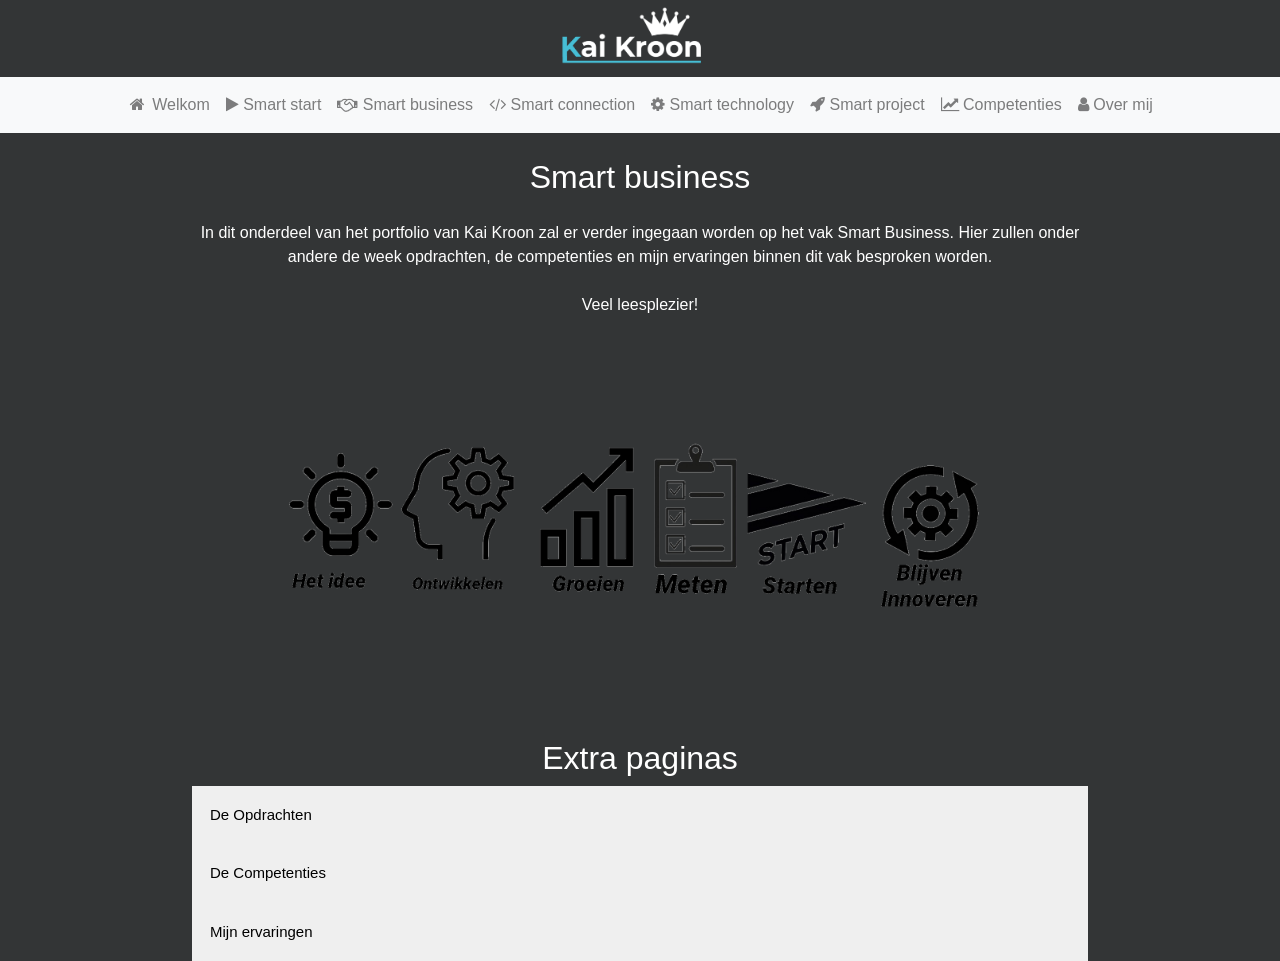
==== business.html @ f6bb84c5 "Foto Business" ====
<!DOCTYPE html>
<html lang="en">
<head>
    <meta charset="UTF-8">
    <meta name="viewport" content="width=device-width, initial-scale=1.0">
    <meta http-equiv="X-UA-Compatible" content="ie=edge">
    <title>Portfolio van Kai Kroon</title>
    <link rel="stylesheet" href="https://stackpath.bootstrapcdn.com/bootstrap/4.3.1/css/bootstrap.min.css" integrity="sha384-ggOyR0iXCbMQv3Xipma34MD+dH/1fQ784/j6cY/iJTQUOhcWr7x9JvoRxT2MZw1T" crossorigin="anonymous">
    <link rel="stylesheet" href="https://cdnjs.cloudflare.com/ajax/libs/font-awesome/4.7.0/css/font-awesome.min.css">
    <link rel="icon" href="images/favi.png" type="image/png" sizes="16x16">
    <link rel="stylesheet" href="style.css">

</head>

<body class="center">

    

    <a class="navbar-brand" href="index.html" ><img src="images/logowit.png" width="20%" height="20%"></a>

    <nav class="navbar navbar-expand-lg navbar-light bg-light" class="center">
        <button class="navbar-toggler" type="button" data-toggle="collapse" data-target="#navbarNavAltMarkup" aria-controls="navbarNavAltMarkup" aria-expanded="false" aria-label="Toggle navigation">
            <span class="navbar-toggler-icon"></span>
        </button>
        <div class="navigatie">
        <div class="collapse navbar-collapse" id="navbarNavAltMarkup">
          <div class="navbar-nav nav">
            <a class="nav-item nav-link" href="index.html" id="start-tab"><i class="fa fa-fw fa-home"></i> Welkom <span class="sr-only">(current)</span></a>
            <a class="nav-item nav-link" href="start.html" id="start2-tab"><i class="fa fa-play"></i> Smart start</a>
            <a class="nav-item nav-link" href="business.html" id="business-tab"><i class="fa fa-handshake-o"></i> Smart business</a>
            <a class="nav-item nav-link" href="connection.html" id="connection-tab"><i class="fa fa-code"></i> Smart connection</a>
            <a class="nav-item nav-link" href="technology.html" id="technology-tab"><i class="fa fa-cog"></i> Smart technology</a>
            <a class="nav-item nav-link" href="project.html" id="project-tab"><i class="fa fa-rocket"></i> Smart project</a>
            <a class="nav-item nav-link" href="competenties.html" id="competenties-tab"><i class="fa fa-line-chart "></i> Competenties</a>
            <a class="nav-item nav-link" href="overmij.html" id="overmij-tab"><i class="fa fa-user"></i> Over mij</a>

        </div>
        </div>
        </div>
    </nav>

    <div class="con" style="background-color:#333536">
    
            <div class="header" >Smart business</div>
            <div class="body"><p>In dit onderdeel van het portfolio van Kai Kroon zal er verder ingegaan worden op het vak Smart Business. Hier zullen onder andere de week opdrachten, de competenties en mijn ervaringen binnen dit vak besproken worden. 
                <br><br>
                Veel leesplezier!
                <br><br>
                <img src="images/Business.PNG" width="80%" height="60%">
                <br><br>

            
                <h2>Extra paginas</h2>
            
                <button class="accordion">De Opdrachten</button>
                <div class="panel">
                  <p>Lorem ipsum dolor sit amet, consectetur adipisicing elit, sed do eiusmod tempor incididunt ut labore et dolore magna aliqua. Ut enim ad minim veniam, quis nostrud exercitation ullamco laboris nisi ut aliquip ex ea commodo consequat.</p>
                </div>
                
                <button class="accordion">De Competenties</button>
                <div class="panel">
                  <p>Lorem ipsum dolor sit amet, consectetur adipisicing elit, sed do eiusmod tempor incididunt ut labore et dolore magna aliqua. Ut enim ad minim veniam, quis nostrud exercitation ullamco laboris nisi ut aliquip ex ea commodo consequat.</p>
                </div>
                
                <button class="accordion">Mijn ervaringen</button>
                <div class="panel">
                  <p>Lorem ipsum dolor sit amet, consectetur adipisicing elit, sed do eiusmod tempor incididunt ut labore et dolore magna aliqua. Ut enim ad minim veniam, quis nostrud exercitation ullamco laboris nisi ut aliquip ex ea commodo consequat.</p>
                </div>
                
                <script>
                var acc = document.getElementsByClassName("accordion");
                var i;
                
                for (i = 0; i < acc.length; i++) {
                  acc[i].addEventListener("click", function() {
                    this.classList.toggle("active");
                    var panel = this.nextElementSibling;
                    if (panel.style.maxHeight) {
                      panel.style.maxHeight = null;
                    } else {
                      panel.style.maxHeight = panel.scrollHeight + "px";
                    } 
                  });
                }
                </script>
        </div>
       
        

    </div>





    <!-- FOR BOOTSTRAP -->
    <script src="https://code.jquery.com/jquery-3.3.1.slim.min.js" integrity="sha384-q8i/X+965DzO0rT7abK41JStQIAqVgRVzpbzo5smXKp4YfRvH+8abtTE1Pi6jizo" crossorigin="anonymous"></script>
    <script src="https://cdnjs.cloudflare.com/ajax/libs/popper.js/1.14.7/umd/popper.min.js" integrity="sha384-UO2eT0CpHqdSJQ6hJty5KVphtPhzWj9WO1clHTMGa3JDZwrnQq4sF86dIHNDz0W1" crossorigin="anonymous"></script>
    <script src="https://stackpath.bootstrapcdn.com/bootstrap/4.3.1/js/bootstrap.min.js" integrity="sha384-JjSmVgyd0p3pXB1rRibZUAYoIIy6OrQ6VrjIEaFf/nJGzIxFDsf4x0xIM+B07jRM" crossorigin="anonymous"></script>




</body>
</html>
---- style.css ----
body{
    background-color: #333536 !important;

}
.header{


    color: #fff;
    padding: 20px;
    font-size: 32px;
    text-align: center;
}
.body{
    text-align: center;
    color: #fff;
}
.center{
    text-align: center !important;
    color: #fff;
}

.navigatie{
    display: block;
    margin-left: auto;
    margin-right: auto;
}


.accordion {

  cursor: pointer;
  padding: 18px;
  width: 100%;
  border: none;
  text-align: left;
  outline: none;
  font-size: 15px;
  transition: 0.4s;
}


.panel {
  padding: 0 18px;
  max-height: 0;
  overflow: hidden;
  transition: max-height 0.2s ease-out;
}
.con{
max-width: 70%;
text-align: center;
margin: auto;


}
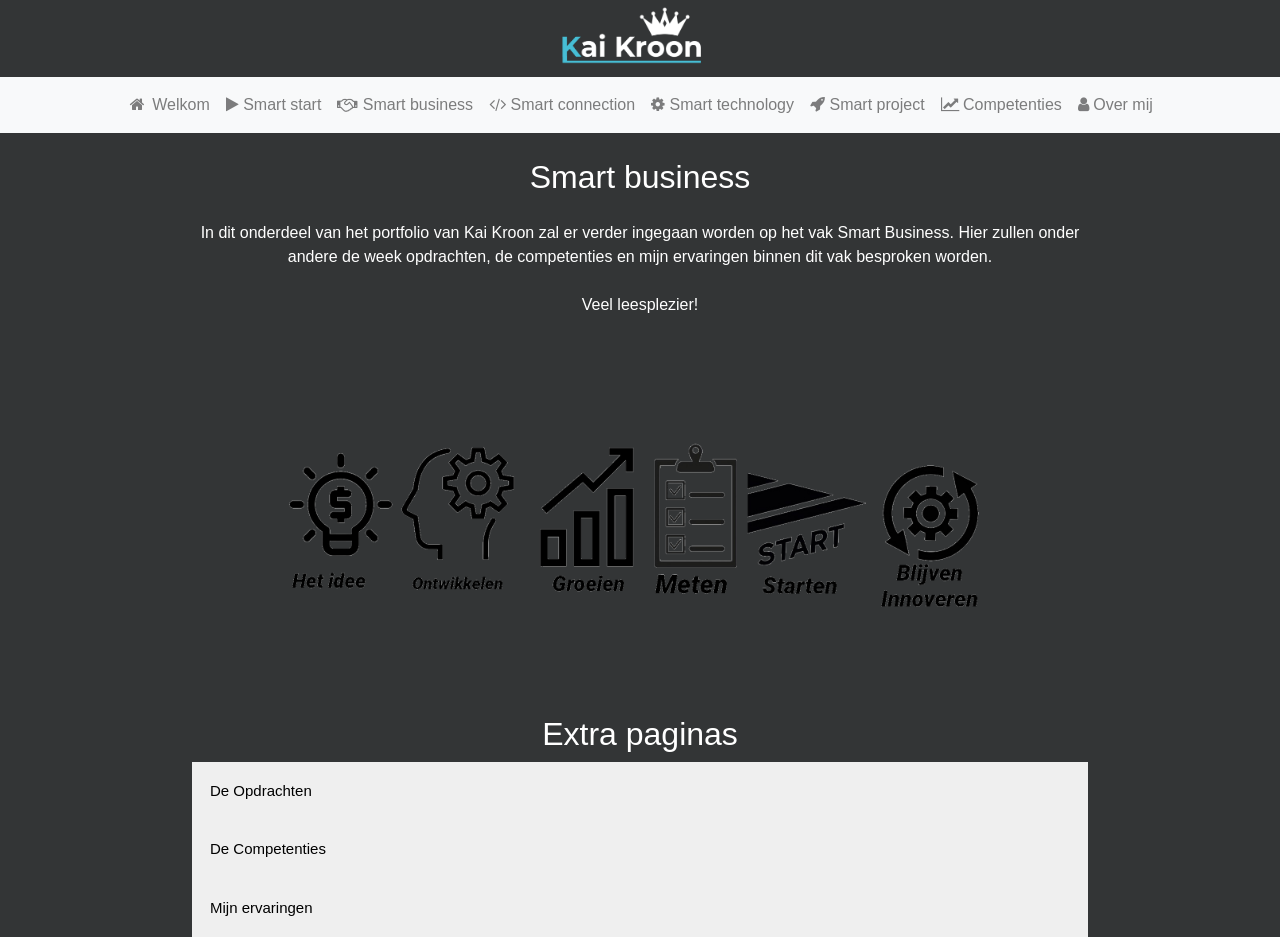
==== commit 0fd97d8c: "Foto aanpassen" ====
--- a/business.html
+++ b/business.html
@@ -46,20 +46,75 @@
                 <br><br>
                 Veel leesplezier!
                 <br><br>
-                <img src="images/Business.PNG" width="80%" height="60%">
-                <br><br>
+                <img src="images/Business.PNG" width="80%" height="40%">
+                
 
-            
                 <h2>Extra paginas</h2>
             
                 <button class="accordion">De Opdrachten</button>
                 <div class="panel">
-                  <p>Lorem ipsum dolor sit amet, consectetur adipisicing elit, sed do eiusmod tempor incididunt ut labore et dolore magna aliqua. Ut enim ad minim veniam, quis nostrud exercitation ullamco laboris nisi ut aliquip ex ea commodo consequat.</p>
+                  <p>Hier vindt u de een van de opdrachten die ik tijdens de minor gemaakt heb. Ik heb voor deze opdracht gekozen omdat ik hier het meeste van geleerd heb of hier zelf het meest trots op ben.
+                    Mocht u de andere opdrachten nog willen zien kunt u altijd contact met mij hierover opnemen 
+                    <br><br>
+                    Ik heb gekozen voor de opdracht waarbij we een probleem voor verzekeraar AXA moesten oplossen. Ik heb voor deze opdracht gekozen omdat ik dit een leuke groepsopdracht vond waarin iedereen zijn creativiteit kwijt kon. Ook was het leuk dat de opdracht gever zelf ook fysiek ter plaatsen was.
+                    <br><br>
+                    <img src="images/Dia 1.png" width="60%" height="60%">
+                    <br><br>
+                    <img src="images/Dia 2.png" width="60%" height="60%">
+                    <br><br>
+                    <img src="images/Dia 3.png" width="60%" height="60%">
+                    <br><br>
+                    <img src="images/Dia 4.png" width="60%" height="60%">
+                    <br><br>
+                  </p>
                 </div>
-                
+
                 <button class="accordion">De Competenties</button>
                 <div class="panel">
-                  <p>Lorem ipsum dolor sit amet, consectetur adipisicing elit, sed do eiusmod tempor incididunt ut labore et dolore magna aliqua. Ut enim ad minim veniam, quis nostrud exercitation ullamco laboris nisi ut aliquip ex ea commodo consequat.</p>
+                <p><div class="header" >1.	Ontwerpt bedrijfsprocessen volgens Smart Industry criteria</div>
+                 Een bedrijfsproces waar ik tijdens mijn werk veel mee bezig ben nu ook steeds belangrijker wordt rondom covid-19 is de webshop en database hierachter.
+                 Ik ben werkzaam in een hoog segment kledingwinkel in Nijmegen genaamd Tijssen Mode hierin zijn we veel bezig met onze bedrijfsprocessen. Een bedrijfsproces zijn verschillende activiteiten samen die een specifiek doel hebben. Zo zijn wij binnen mijn werk sinds de Lock down flink bezig met het boosten van onze webshop. Hiervoor dienen er verschillen stappen doorlopen te worden. 
+                 <br><br>
+                 De eerste stap is natuurlijk de belangrijkste en dat is de nieuwe producten binnen krijgen van de leveranciers, wanneer dit gebeurd is zullen de producten ingeboekt worden in ons kassa systeem en zouden ze in de fysieke winkel verkocht kunnen worden. 
+                 <br><br>
+                 Wanneer de producten via de webshop verkocht willen worden zullen er nog andere stappen doorlopen dienen te worden. Zo moeten eerste de producten gefotografeerd worden, dit wordt gedaan in onze eigen fotostudio. Wanneer deze foto’s klaar zijn worden ze naar een foto edit kantoor van aan gestuurd die al deze foto’s PNG maakt (de achtergrond verwijderd). 
+                 <br><br>
+                 Wanneer deze foto’s terugkomen komen en klaar zijn voor de webshop zullen deze via onze site in de back-end via Cloud commerce worden toegevoegd. Hierin moeten de productnaam, product, SEO-teksten, Etc. Wanneer dit gebeurd is kunnen de producten aan we webshop worden toegevoegd. 
+                 <br><br>
+                 Dit is momenteel een van de belangrijkste processen binnen ons bedrijf omdat we helaas de winkel niet mogen openen. Ik ben hier veel mee bezig geweest en hierdoor heb ik veel ervaring opgedaan met de bedrijfsprocessen in praktijk. 
+                 <br><br>
+                 <img src="images/Bedrijfsproces1.png" width="80%" height="60%">
+                 <br><br>
+                 Wat ik zelf nog wel zou toevoegen aan onze webshop is een koppeling van de database uit de kassa, in onze kassa hebben wij veel contactgegevens van klanten staan die niet aan onze webshop gekoppeld zijn. Vanuit de webshop sturen wij vaak een mailing naar de klanten wanneer er evenementen zijn en er een nieuwe collectie is.  Deze mailing is echter nog niet gekoppeld aan het klantenbestand van de kassa. De mensen die in de mailing zitten hebben dit namelijk zelf geregeld door zichzelf in te schrijven voor de nieuwsbrief. 
+                 <br><br>
+                 Mij lijkt het handig om alle mensen die in het klantenbestand staan en er geen bezwaar tegen hebben om een mail te krijgen toe te voegen aan de mailing data base. Dit kan doormiddel van Bijvoorbeeld het bedrijf ‘Leads to loyals’. Dit bedrijf zorgt voor een customer data platform, dit doen ze aan de hand van de data die een bedrijf van de klant heeft en deze dan segmenteert. Hierdoor kunnen de klanten makkelijk bereikt worden doormiddel van een mailing en ook kan hier persoonlijker op de behoeftes worden ingegaan doormiddel van de segmenten die gemaakt zijn. Zo krijgen mensen die van chique kleding houden minder reclame van de sportieve merken en andersom is dit hetzelfde. 
+                 <br><br>
+                 Al deze gegevens zijn doormiddel van een Smart technologie te zien in een beveiligde cloud omgeving zodat de persoonlijke informatie van klanten niet in de handen van derden beland.
+                 <br><br>
+                 <img src="images/bedrijfsproces2.png" width="80%" height="60%">
+                 <br><br>
+                 <div class="header" >2.	Business model canvas</div>
+                 <br><br>
+                 Een Business model canvas is een model wat uit 9 verschillende bouwstenen bestaat. In deze verschillende bouwstenen zullen alle aspecten van zowel de interne als externe organisatie besproken worden. Deze verschillende bouwstenen zijn het klantensegment, de waarde propositie, de kanalen, de klantrelaties, de inkomsten stroom, de key resources, de kernactiviteiten, de belangrijkste partners en tot slot de kostenstructuur. 
+                 <br><br>
+                 Het BMC-model geeft dus in een model weer hoe de hele organisatie eruitziet. Ook voor Tijssen Mode heb ik een BMC opgesteld
+                 <br><br>
+                 <img src="images/BMC1.png" width="60%" height="60%">
+                 <br><br>
+                 Door de Lock down is Tijssen Mode meer actie gaan ondernemen rondom hun webshop. Hierdoor werden ze gepusht om zo toch een deel van de omzet te behalen. Zoals u in het vorige deel heeft kunnen lezen moet het personeel van Tijssen Mode verschillende stappen doorlopen om zo de producten op de webshop te krijgen. Ook is er hier gekeken naar het toevoegen van extra Smart Technologieën om het proces makkelijker te maken en er meer uit te kunnen halen. Zo zal de klantendata in een systeem worden gezet waarin deze bewaard wordt, doormiddel van deze data zullen de klanten gesegmenteerd worden. Wanneer dit gebeurd is kan dit gebruikt worden om de klanten te benaderen via de mail met een aanbieding die af is gestemd om hun persoonlijke stijl.  Al deze informatie zal in een beveiligde cloud bewaard kunnen worden zodat deze gegevens niet verloren gaan wanneer er iets met het kassa systeem gebeurt
+                 <br><br>
+                 Deze nieuwe ontwikkelingen waarin de webshop van Tijssen Mode tijdens de Lock down ook hun hoofd verkoopkanaal is zullen ook te zien zijn in het nieuwe Business model canvas.
+                 <br><br>
+                 <img src="images/BMC2.png" width="60%" height="60%">
+                 <br><br>
+                 Door deze ontwikkeling is de positie van Tijssen Mode ook deels veranderd. Tijssen was voornamelijk gepositioneerd als de luxe hoog segment heren winkel waarin service een belangrijke rol speelt. Momenteel zijn ze een online webshop, maar ook via de webshop proberen ze de service en beleving aan hun klanten te bieden. Zo kan er gekozen worden voor het inpakken van de bestelling in 3 verschillende kleuren, ook Krijgt iedere klant die een bestelling heeft geplaats een handgeschreven kaart erbij met bedankje voor hun bestelling. 
+                 <br><br>
+                 Ook na de Lock down is het belangrijk dat de webshop in dezelfde mate onderhouden wordt. Momenteel krijgt Tijssen mode een 9,4 op de school van 10 onder de reviews van de klanten. Als ze zo door blijven gaan na de Lock down kunnen ze lokaal hun klanten in de fysieke winkel helpen, maar ook kunnen ze over heel Nederland en zelf België en Duitsland nieuwe klanten bereiken doormiddel van hun webshop. Hierdoor bereik je als bedrijf een veel bredere doelgroep en kan dit leiden tot een extra (Nieuw) verdien model voor de winkel.
+                 <br><br>
+
+
+
+                </p>
                 </div>
                 
                 <button class="accordion">Mijn ervaringen</button>
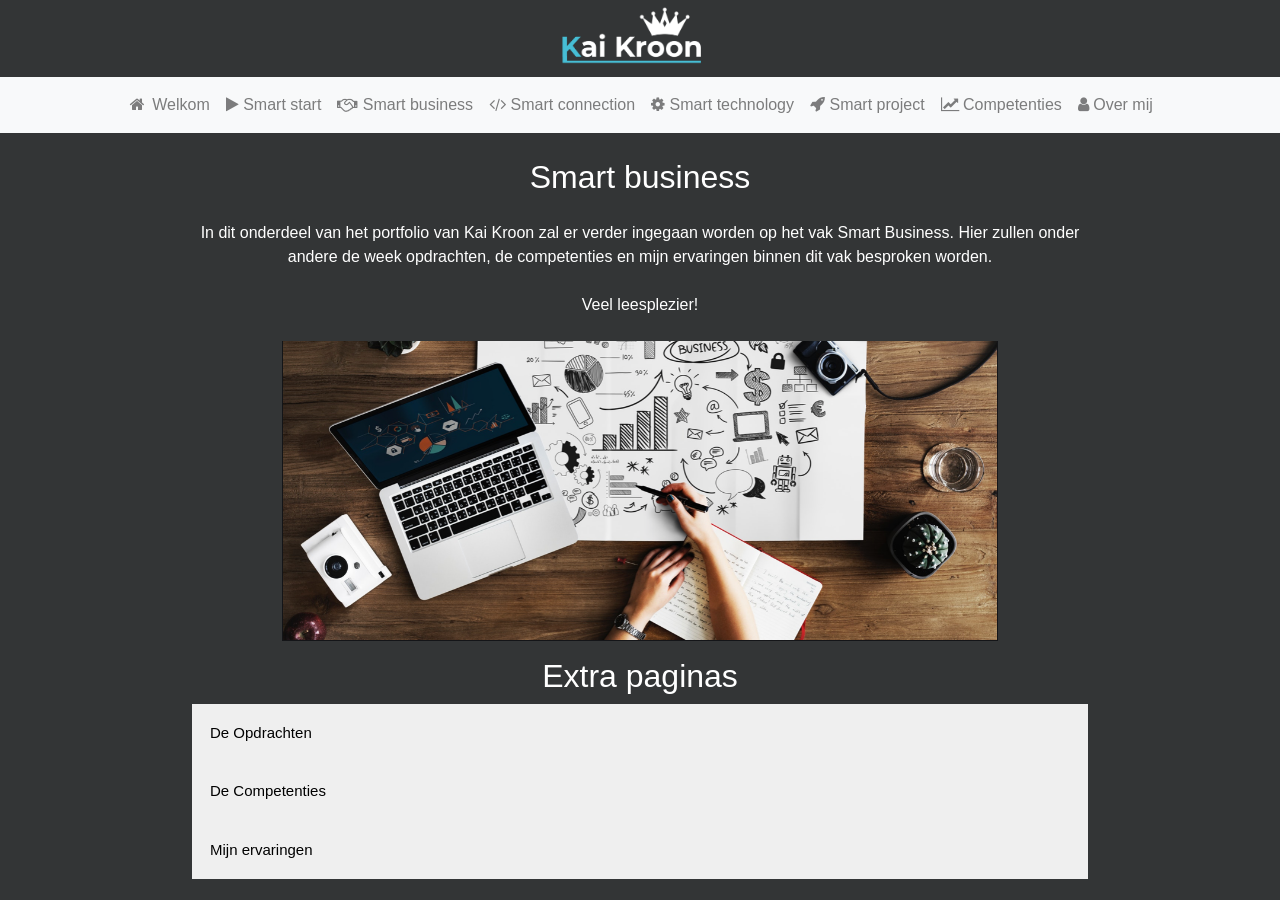
==== commit b4925453: "Foto business" ====
--- a/business.html
+++ b/business.html
@@ -46,7 +46,7 @@
                 <br><br>
                 Veel leesplezier!
                 <br><br>
-                <img src="images/Business.PNG" width="80%" height="40%">
+                <img src="images/Business 2.png" width="80%" height="40%">
                 
 
                 <h2>Extra paginas</h2>
@@ -119,7 +119,16 @@
                 
                 <button class="accordion">Mijn ervaringen</button>
                 <div class="panel">
-                  <p>Lorem ipsum dolor sit amet, consectetur adipisicing elit, sed do eiusmod tempor incididunt ut labore et dolore magna aliqua. Ut enim ad minim veniam, quis nostrud exercitation ullamco laboris nisi ut aliquip ex ea commodo consequat.</p>
+                  <p>
+                    Smart business was een vak wat mij meteen lag, dit kwam voornamelijk doordat dit vak het beste aansloot bij mijn huidige opleiding ondernemerschap en retail management.
+                    In het begin werden vooral de basis dingen ban business behandeld zoals een BMC, ik snap dat dit werd gedaan omdat iedereen een andere achtergrond heeft. Toch heb ik wel veel kennis kunnen opdien omdat ik de modellen heb gebruikt in een ander soort casus dan dat ik gewend ben. 
+                    <br><br>
+                    Ik heb de lessen als zeer leuk ervaren, dit komt vooral door de leuke en interactieve opdrachten waarin we in groepsverband aan een opdracht mochten werken. Ook vond ik het leuk om te zien dat iedereen op een andere manier denkt en hiermee juist elkaar aanvult.
+                    <br><br>
+                    Bedankt voor de leuke lessen en het leren toepassen van modellen in een ander soort branche!
+                    <br><br>
+
+                </p>
                 </div>
                 
                 <script>
